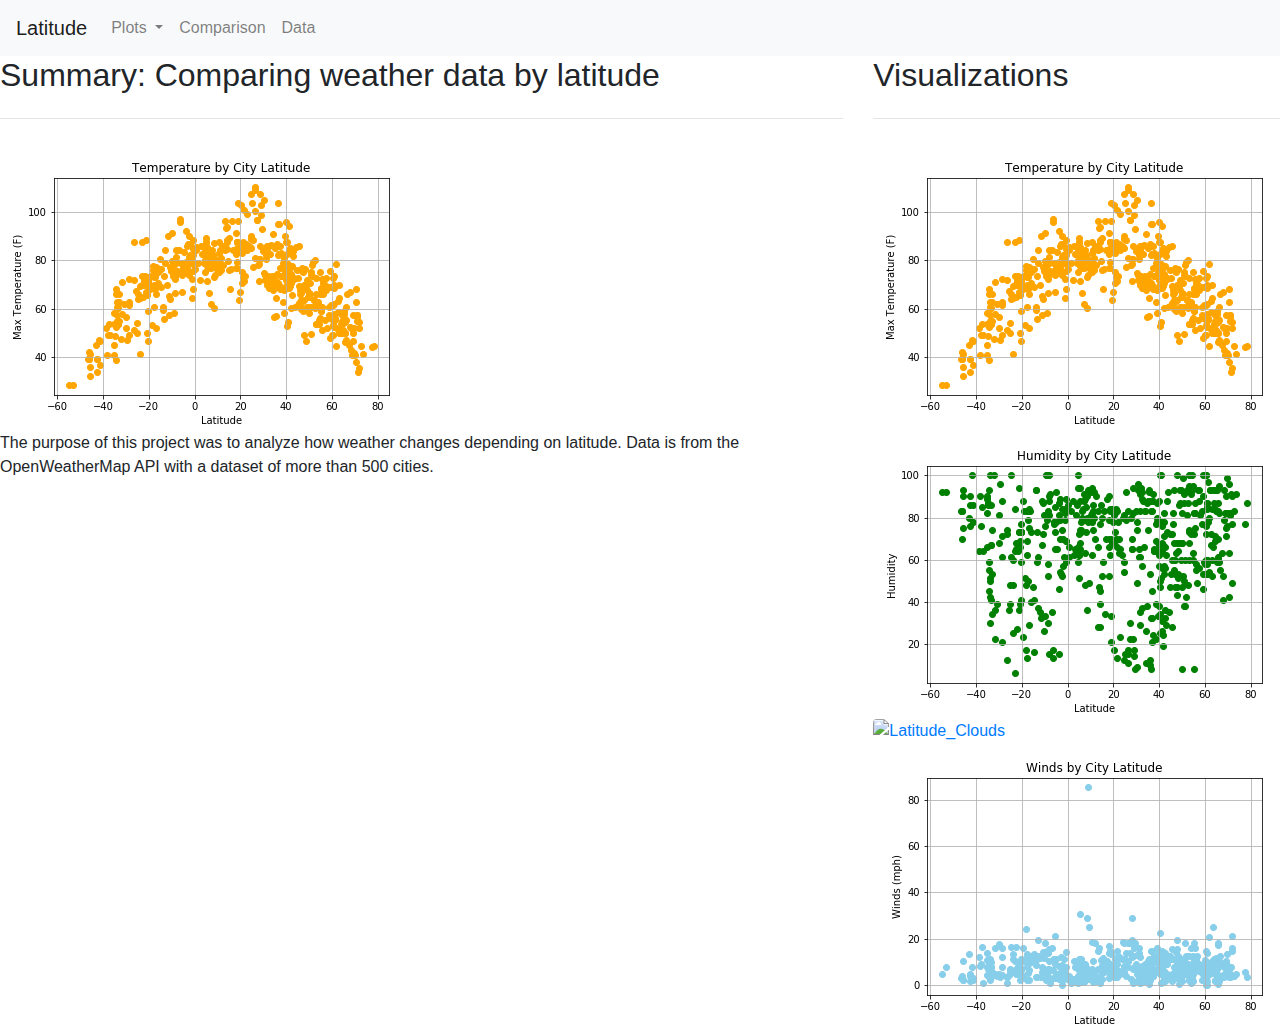
==== WebVisualizations/index.html @ 035d9113 "Update index.html" ====
<!DOCTYPE html>
<html lang="en">

<head>
  <meta charset="UTF-8">
  <meta name="viewport" content="width=device-width, initial-scale=1.0">
  <title>Weather and Latitude Comparisons - Landing Page</title>

  <link rel="stylesheet" href="https://stackpath.bootstrapcdn.com/bootstrap/4.3.1/css/bootstrap.min.css" integrity="sha384-ggOyR0iXCbMQv3Xipma34MD+dH/1fQ784/j6cY/iJTQUOhcWr7x9JvoRxT2MZw1T" crossorigin="anonymous">
  <link rel="stylesheet" href="style.css">
</head>

<body>
    <nav class="navbar navbar-expand-lg navbar-light bg-light">
        <a class="navbar-brand" href="#">Latitude</a>
        <button class="navbar-toggler" type="button" data-toggle="collapse" data-target="#navbarSupportedContent" aria-controls="navbarSupportedContent" aria-expanded="false" aria-label="Toggle navigation">
            <span class="navbar-toggler-icon"></span>
        </button>
        
        <div class="collapse navbar-collapse" id="navbarSupportedContent">
            <ul class="navbar-nav mr-auto">
            <li class="nav-item dropdown">
                <a class="nav-link dropdown-toggle" href="#" id="navbarDropdown" role="button" data-toggle="dropdown" aria-haspopup="true" aria-expanded="false">
                Plots
                </a>
                <div class="dropdown-menu" aria-labelledby="navbarDropdown">
                <a class="dropdown-item" href="maxtemp.html">Max Temperature</a>
                <a class="dropdown-item" href="Humidity.html">Humidity</a>            
                <a class="dropdown-item" href="Cloudiness.html">Cloudiness</a>
                <a class="dropdown-item" href="WindSpeed.html">Wind Speed</a>
                </div>
            </li>
            <li class="nav-item">
                <a class="nav-link" href="Comparison.html">Comparison</a>
            </li>
            <li class="nav-item">
                <a class="nav-link" href="Data.html">Data</a>
            </li>
            </ul>
        </div>
    </nav>
    <div class="row content">
        <div class="col-sm-12 col-md-8 col-lg-8">
            <h2 class="text-left">Summary: Comparing weather data by latitude</h2>
            <hr class="my-4">
            <img src="visualizations/LatTemp_plot.png" alt="Latitude_Temp" class="rounded main-image">
            <p>The purpose of this project was to analyze how weather changes depending on latitude. Data is from the OpenWeatherMap API with a dataset of more than 500 cities.</p>
           
        </div>
         <div class="col-sm-12 col-md-4 col-lg-4" >
            <h2 class="text-left">Visualizations</h2>
            <hr class="my-4">
            <a href="maxtemp.html">
                <img src="visualizations/LatTemp_plot.png" class="rounded float-left thumbnail" alt="Latitude_Temp">
            </a>
            <a href="Humidity.html">
                <img src="visualizations/LatHum_plot.png" class="rounded float right thumbnail" alt="Latitude_Humidity">
            </a>
            <a href="Cloudiness.html">
                <img src="visualizations/LatCloud.png" class="rounded float-left  thumbnail" alt="Latitude_Clouds">
            </a>
            <a href="WindSpeed.html">
                <img src="visualizations/LatWind_plot.png" class="rounded float right  thumbnail" alt="Latitude_Wind">
            </a>
        </div>
    </div>
</body>
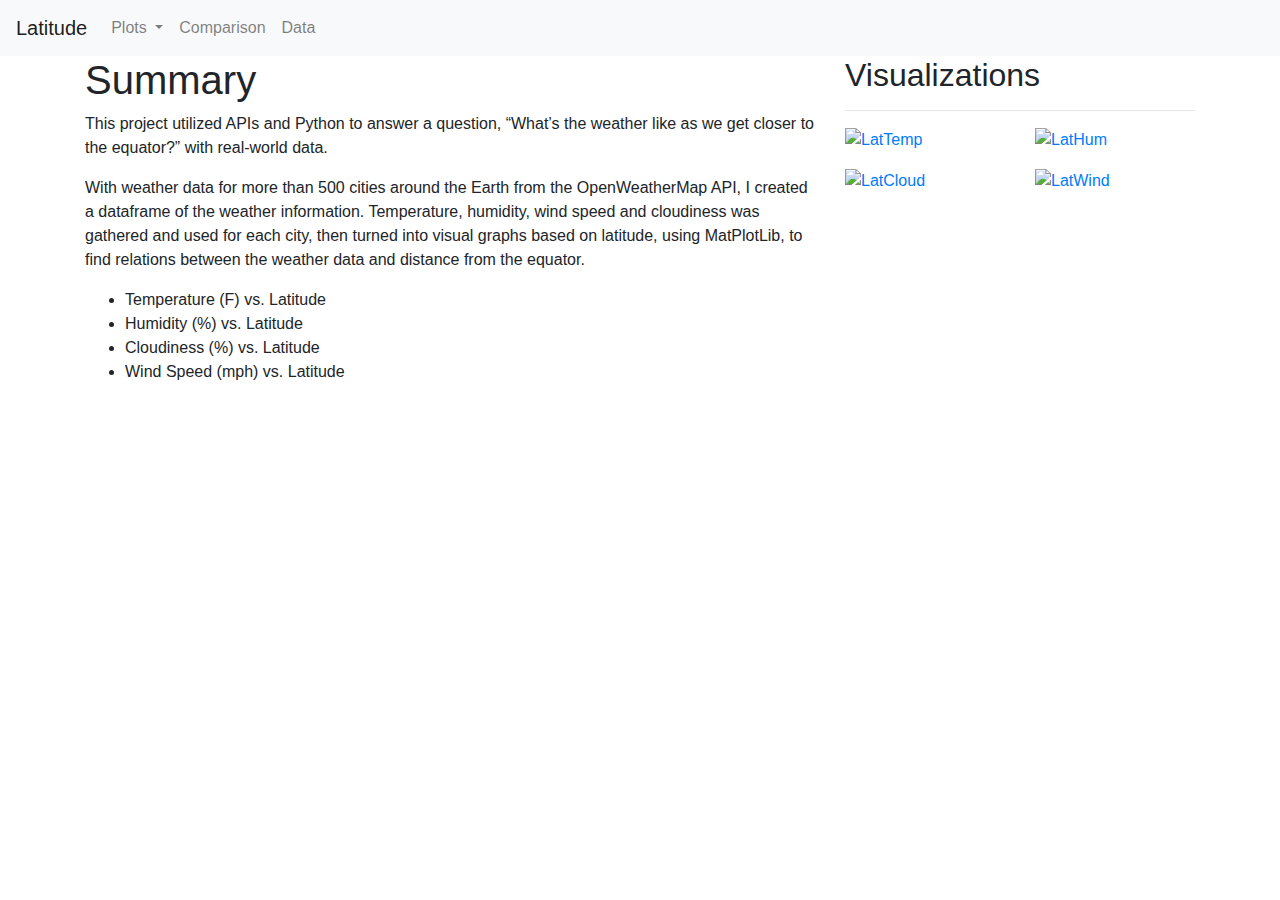
==== commit 0c62d749: "Update index.html" ====
--- a/WebVisualizations/index.html
+++ b/WebVisualizations/index.html
@@ -1,4 +1,4 @@
-      
+  
 <!DOCTYPE html>
 <html lang="en">
 
@@ -40,29 +40,81 @@
             </ul>
         </div>
     </nav>
-    <div class="row content">
-        <div class="col-sm-12 col-md-8 col-lg-8">
-            <h2 class="text-left">Summary: Comparing weather data by latitude</h2>
-            <hr class="my-4">
-            <img src="visualizations/LatTemp_plot.png" alt="Latitude_Temp" class="rounded main-image">
-            <p>The purpose of this project was to analyze how weather changes depending on latitude. Data is from the OpenWeatherMap API with a dataset of more than 500 cities.</p>
-           
-        </div>
-         <div class="col-sm-12 col-md-4 col-lg-4" >
-            <h2 class="text-left">Visualizations</h2>
-            <hr class="my-4">
-            <a href="maxtemp.html">
-                <img src="visualizations/LatTemp_plot.png" class="rounded float-left thumbnail" alt="Latitude_Temp">
-            </a>
-            <a href="Humidity.html">
-                <img src="visualizations/LatHum_plot.png" class="rounded float right thumbnail" alt="Latitude_Humidity">
-            </a>
-            <a href="Cloudiness.html">
-                <img src="visualizations/LatCloud.png" class="rounded float-left  thumbnail" alt="Latitude_Clouds">
-            </a>
-            <a href="WindSpeed.html">
-                <img src="visualizations/LatWind_plot.png" class="rounded float right  thumbnail" alt="Latitude_Wind">
-            </a>
+
+    <div class="container">
+        <div class="row row-grid">
+            <div class="col-md-8">
+                <div class="box box-left">
+                    <section id="intro">
+                        <h1>Summary</h1>
+                        <section id="summary">
+                            <p>This project utilized APIs and Python to answer a question,
+                                “What’s the weather like as we get closer to the equator?” with real-world data.
+                            </p>
+
+                            <p> With weather data for more than 500 cities around the Earth from the OpenWeatherMap API, 
+                                I created a dataframe of the weather information. Temperature, humidity, wind speed and cloudiness
+                                was gathered and used for each city, then turned into visual graphs based on latitude, 
+                                using MatPlotLib, to find relations between the weather data and distance from the equator.
+                            </p>
+
+                            <ul>
+                                <li>Temperature (F) vs. Latitude</li>
+                                <li>Humidity (%) vs. Latitude</li>
+                                <li>Cloudiness (%) vs. Latitude</li>
+                                <li>Wind Speed (mph) vs. Latitude</li>
+
+                            </ul>
+
+                        </section>
+
+                    </section>
+                </div>
+            </div>
+
+            <div class="col-md-4">
+                <div class="box box-right">
+                    <h2>Visualizations</h2>
+                    <hr>
+
+                    <div class="row">
+                        <div class="col-xs-6 col-sm-3 col-md-6">
+                            <figure>
+                                <a href="maxtemp.html">
+                                    <img id="landing-viz" src="LatTemp_plot.png" alt="LatTemp">
+                                </a>
+                            </figure>
+                        </div>
+
+                        <div class="col-xs-6 col-sm-3 col-md-6">
+                            <figure>
+                                <a href="Humidity.html">
+                                    <img id="landing-viz" src="LatHum_plot.png" alt="LatHum">
+                                </a>
+                            </figure>
+                        </div>
+
+                        <div class="col-xs-6 col-sm-3 col-md-6">
+                            <figure>
+                                <a href="Cloudiness.html">
+                                    <img id="landing-viz" src="LatCloud_plot.png" alt="LatCloud">
+                                </a>
+                            </figure>
+                        </div>
+
+                        <div class="col-xs-6 col-sm-3 col-md-6">
+                            <figure>
+                                <a href="WindSpeed.html">
+                                    <img id="landing-viz" src="LatWind_plot.png" alt="LatWind">
+                                </a>
+                            </figure>
+                        </div>
+
+                    </div>
+                </div>
+            </div>
+
         </div>
     </div>
 </body>
+</html>
